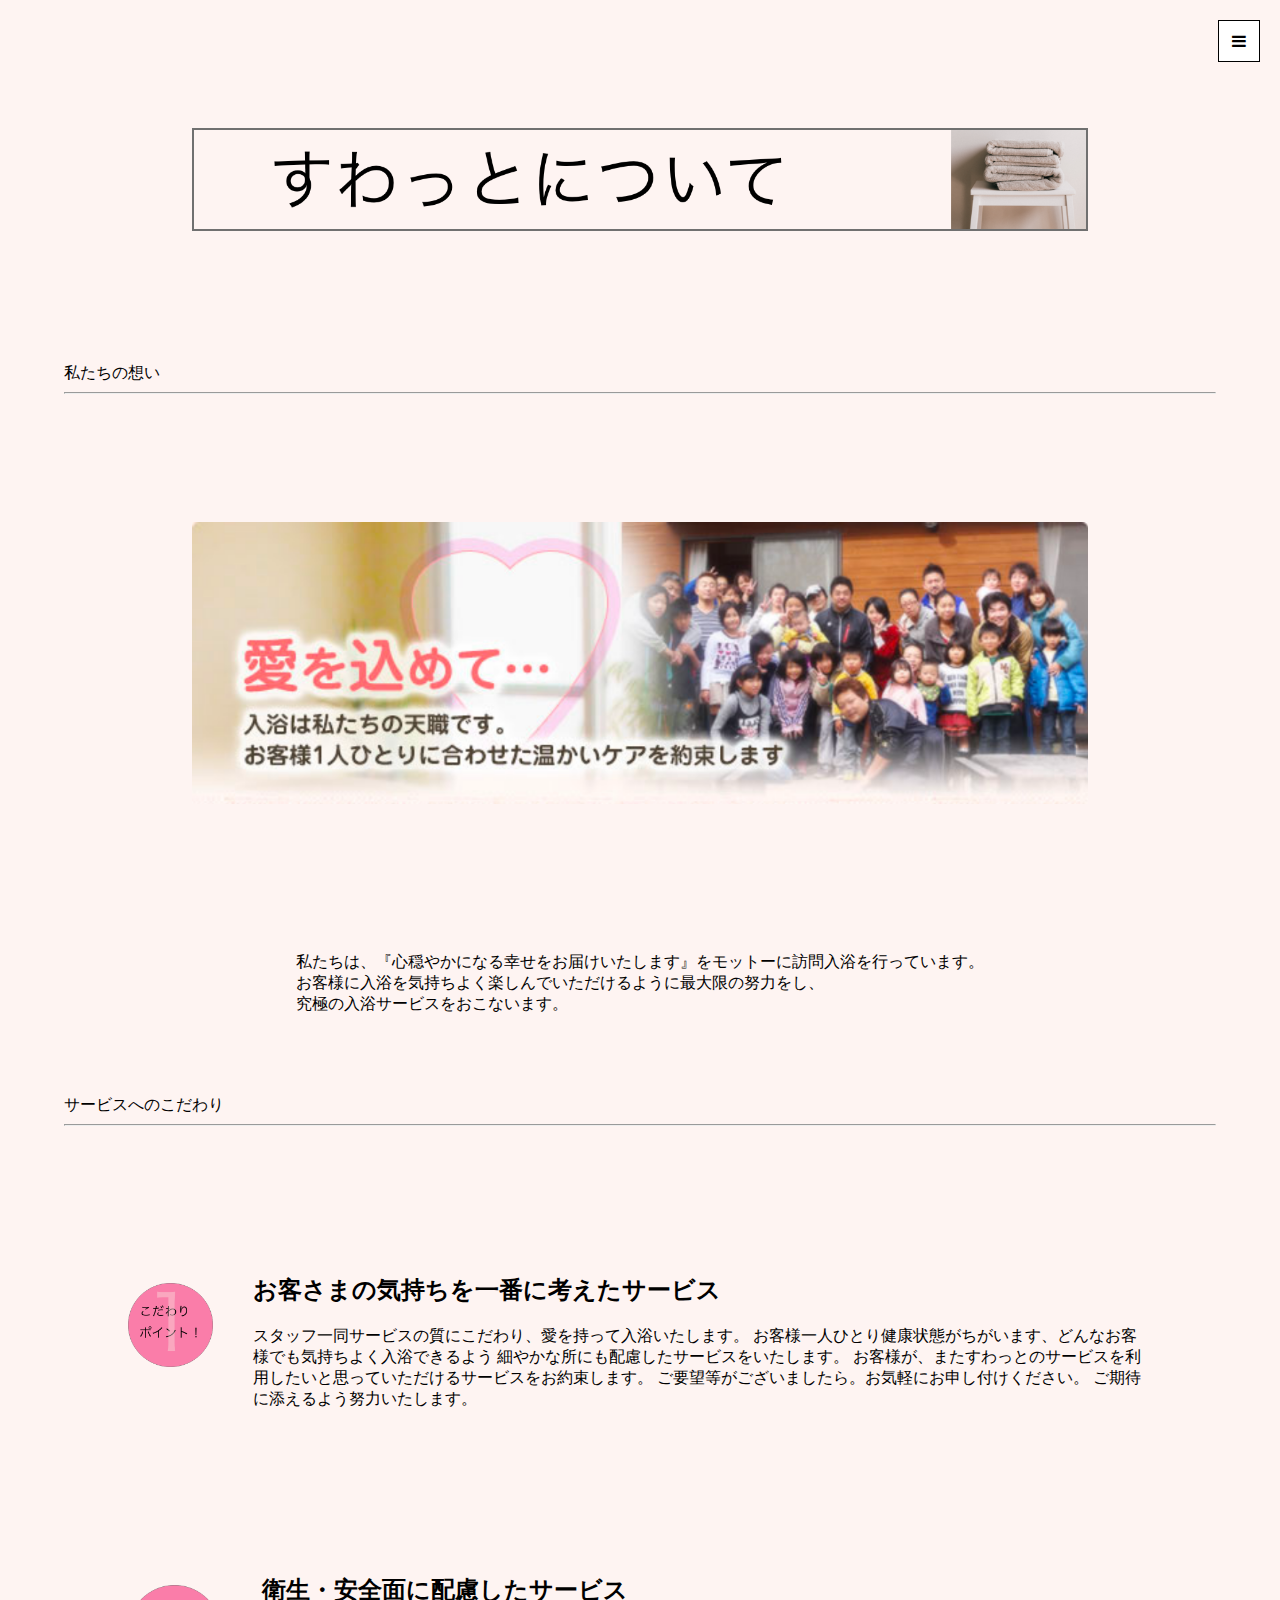
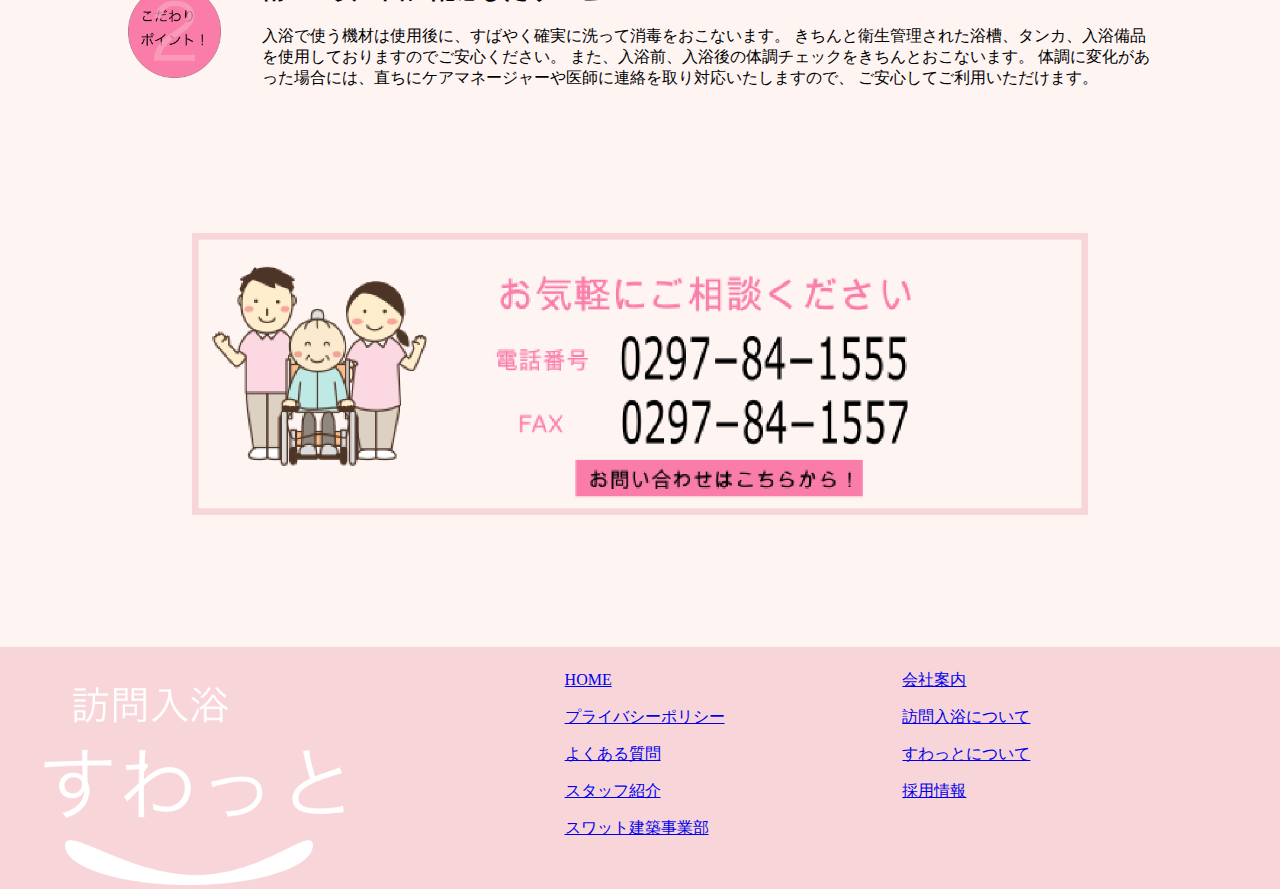
==== about_swat.html @ d0254541 "kansei" ====
<!DOCTYPE html>
<html>

<head>
    <title>swat</title>
    <meta charset="utf-8">
    <link rel=" stylesheet" type="text/css" href="cji/about_swat.css">
    <meta name="viewport" content="width=device-width">
    <link rel="stylesheet" href="https://stackpath.bootstrapcdn.com/font-awesome/4.7.0/css/font-awesome.min.css">
</head>

<body>
    <header class="header">
        <!--ハンバーガー-->
        <div class="menu-btn">
            <i class="fa fa-bars" aria-hidden="true"></i>
        </div>
        <div class="menu">
            <div class="menu__item"><a href="index.html">HOME</a></div>
            <div class="menu__item"><a href="company_brochure.html">会社案内</a></div>
            <div class="menu__item"><a href="contact.html">お問い合わせ</a></div>
            <div class="menu__item"><a href="explanation.html">訪問入浴について</a></div>
            <div class="menu__item"><a href="question.html">よくある質問</a></div>
            <div class="menu__item"><a href="about_swat.html">すわっとについて</a></div>
            <div class="menu__item"><a href="introduct.html">スタッフ紹介</a></div>
            <div class="menu__item"><a href="employ.html">採用情報</a></div>
            <div class="menu__item"><a href="architecture.html">スワット建築事業部</a></div>
        </div>
        <script src="https://code.jquery.com/jquery-3.4.1.js"
            integrity="sha256-WpOohJOqMqqyKL9FccASB9O0KwACQJpFTUBLTYOVvVU=" crossorigin="anonymous"></script>
        <!--ハンバーガー-->
    </header>
    <main>
        <div class="title_banner">
            <img src="cji/img/about-title-banner.png">
        </div>
        <div class="title">
            私たちの想い
            <hr>
        </div>
        <div class="banner_about">
            <img src="cji/img/about-banner.png">
        </div>
        <div class="first_exp">
            <p class="first_cent">
                私たちは、『心穏やかになる幸せをお届けいたします』をモットーに訪問入浴を行っています。<br>
                お客様に入浴を気持ちよく楽しんでいただけるように最大限の努力をし、<br>
                究極の入浴サービスをおこないます。
            </p>
        </div>
        <div class="title">
            サービスへのこだわり
            <hr>
        </div>
        <div class="comm">
            <div class="comm_img">
                <img src="cji/img/comm-1.png">
            </div>
            <div class="comm_cent">
                <h2>お客さまの気持ちを一番に考えたサービス</h2>
                <p>スタッフ一同サービスの質にこだわり、愛を持って入浴いたします。
                    お客様一人ひとり健康状態がちがいます、どんなお客様でも気持ちよく入浴できるよう
                    細やかな所にも配慮したサービスをいたします。
                    お客様が、またすわっとのサービスを利用したいと思っていただけるサービスをお約束します。
                    ご要望等がございましたら。お気軽にお申し付けください。
                    ご期待に添えるよう努力いたします。
                </p>
            </div>
        </div>
        <div class="comm">
            <div class="comm_img">
                <img src="cji/img/comm-2.png">
            </div>
            <div class="comm_cent">
                <h2>衛生・安全面に配慮したサービス</h2>
                <p>入浴で使う機材は使用後に、すばやく確実に洗って消毒をおこないます。
                    きちんと衛生管理された浴槽、タンカ、入浴備品を使用しておりますのでご安心ください。
                    また、入浴前、入浴後の体調チェックをきちんとおこないます。
                    体調に変化があった場合には、直ちにケアマネージャーや医師に連絡を取り対応いたしますので、
                    ご安心してご利用いただけます。
                </p>
            </div>
        </div>
        <div class="foot_banner">
            <img src="cji/img/banner_main.png">
        </div>
    </main>
    <footer class="footer">
        <div class="foot_logo">
            <img src="cji/img/logo.png">
        </div>
        <div class="foot_list">
            <ul>
                <li><a href="index.html">HOME</a></li>
                <li><a href="company_brochure.html">会社案内</a></li>
                <li><a href="privacy.html">プライバシーポリシー</a></li>
                <li><a href="explanation.html">訪問入浴について</a></li>
                <li><a href="question.html">よくある質問</a></li>
                <li><a href="about_swat.html">すわっとについて</a></li>
                <li><a href="introduct.html">スタッフ紹介</a></li>
                <li><a href="employ.html">採用情報</a></li>
                <li><a href="architecture.html">スワット建築事業部</a></li>
            </ul>
        </div>
    </footer>
    <script type="text/javascript" src="cji/hambger.js"></script>
</body>

</html>
---- cji/about_swat.css ----
/*ハンバーガー*/
.menu-btn{
  position: fixed;
  top: 20px;
  right: 20px;
  z-index: 2;
  width: 40px;
  height: 40px;
  display: flex;
  justify-content: center;
  align-items: center;
  border: solid 1px black;
  background:white;
  color: black;
}

/*----------------------------
* メニュー本体
*----------------------------*/
.menu{
  position: fixed;
  top: 0;
  right: 0;
  z-index: 1;
  width: 100vw;
  height: 100vh;
  display: flex;
  flex-direction: column;
  align-items: center;
  justify-content: center;
  background: #FEF4F2;
}
.menu__item{
  width: 100%;
  height: auto;
  padding: .5em 1em;
  text-align: center;
  color: black;
  box-sizing: border-box;
}

/*----------------------------
* アニメーション部分
*----------------------------*/

/* アニメーション前のメニューの状態 */
.menu{
  transform: translateX(100vw);
  transition: all .3s linear;
}
/* アニメーション後のメニューの状態 */
.menu.is-active{
  transform: translateX(0);
}
/*ハンバーガー*/

body{
    margin:0 ;
    padding:0;
    background-color: #FEF4F2;
}
.title_banner{
    text-align: center;
    margin: 10% 0;
}

.title_banner img{
    width: 70%;
}

.title{
    margin: 5%;
}

.banner_about{
    text-align: center;
    margin: 10% 0;
}

.banner_about img{
    width: 70%;
}

.first_exp{
    margin: 5% 10%;
    text-align: center;
    display: block;
}

.first_cent{
    text-align: left;
    display: inline-block;
}

.comm{
    display: flex;
    margin: 10% 10%;
}

.comm_cent{
    margin-left: 3%;
}

.comm_img img{
    width: 90%;
    margin-top: 30%;
}

.foot_banner{
    text-align: center;
    margin: 10% 0;
}

.foot_banner img{
    width: 70%;
}

/*フッター*/
.footer{
    background-color: #F8D5D8;
    display: flex;
    margin: 0;
    padding: 0;
}

.foot_logo{
    padding: 3% 3% 0 3%;
    text-align: center;
}

.foot_logo img{
    width: 70%;
}

.foot_logo img{
    width: 25vw;
}

.foot_list ul{
    padding: 0;
    margin-left: 10%;
}

.foot_list li{
    display: inline-block;
    width: 32%;
    margin: 1% 0;
    list-style-type: none;
    margin-left: 10%;
}

/*フッターレスポンシブル*/
@media screen and (max-width: 768px){
    .footer{
        background-color: #F8D5D8;
        display: block;
    }
    .foot_logo{
        padding: 5% 0 0 0;
        text-align: center;
    }

    .foot_list ul{
        margin: 0;
        text-align: center;
    }

    .foot_list li{
        display: block;
        width: 100%;
        padding: 3% 0;
        margin-left: 0;
    }
}

@media screen and (max-width: 768px){
    .title_banner{
        margin-top: 20%;
    }
    .comm{
        display: block;
    }

    .comm_img{
        text-align: center;
    }
}
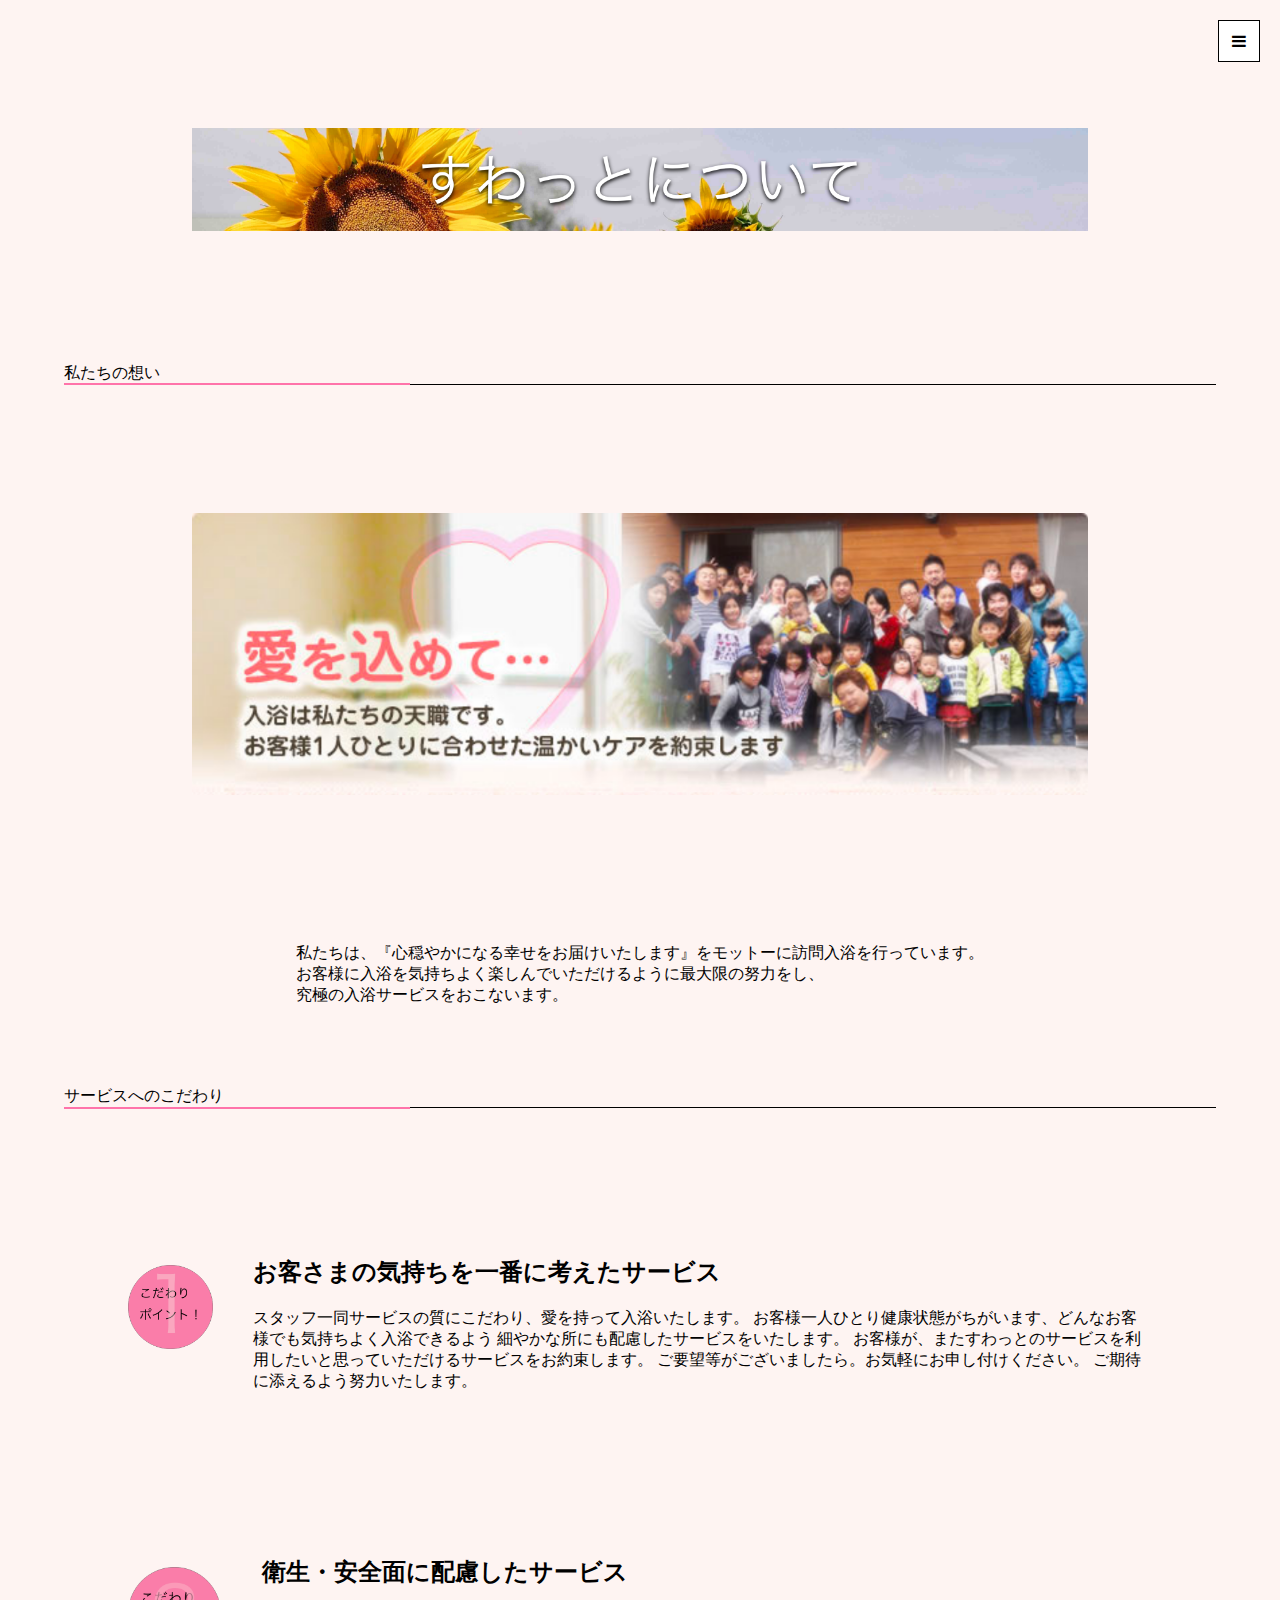
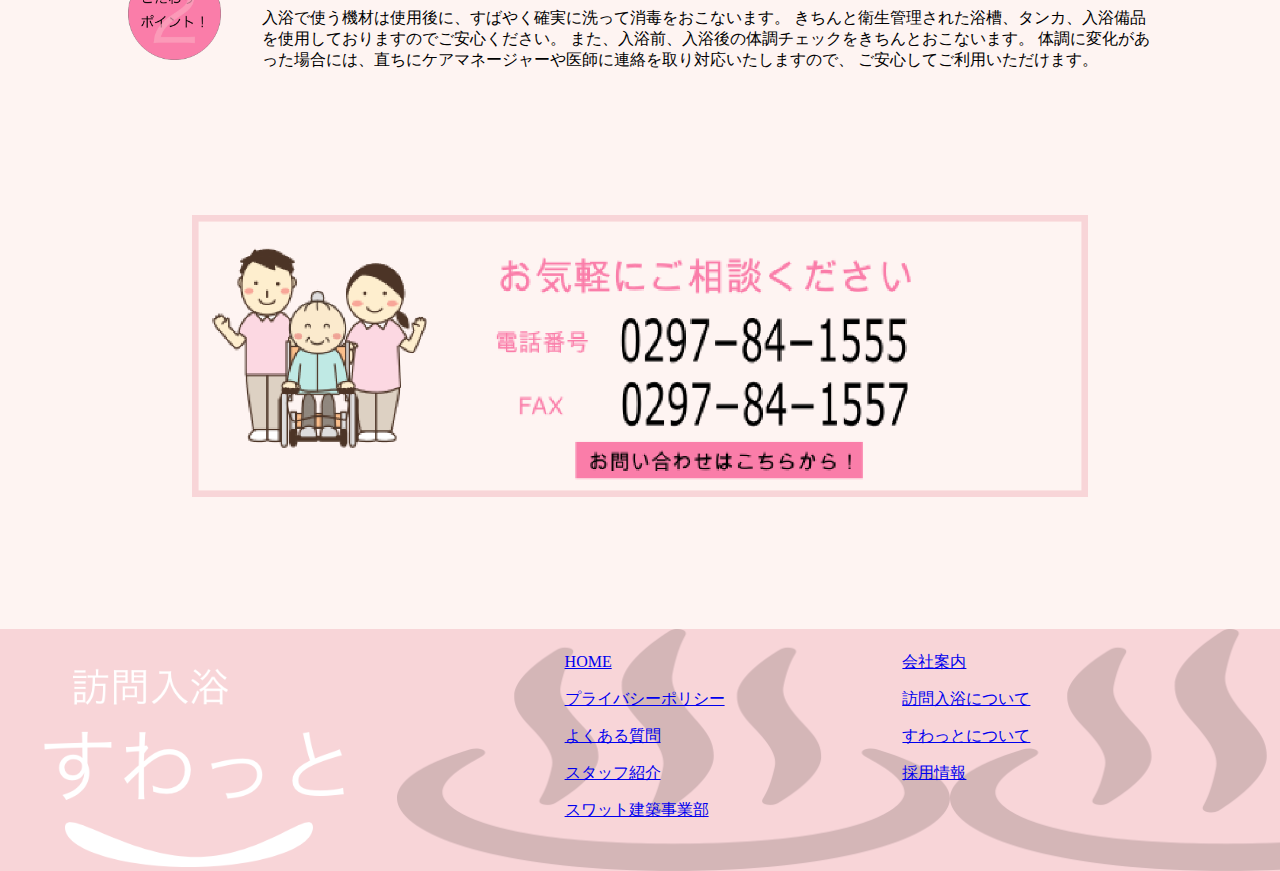
==== commit e4e51c64: "perfect" ====
--- a/about_swat.html
+++ b/about_swat.html
@@ -36,7 +36,7 @@
         </div>
         <div class="title">
             私たちの想い
-            <hr>
+            <div class="line"></div>
         </div>
         <div class="banner_about">
             <img src="cji/img/about-banner.png">
@@ -50,7 +50,7 @@
         </div>
         <div class="title">
             サービスへのこだわり
-            <hr>
+            <div class="line"></div>
         </div>
         <div class="comm">
             <div class="comm_img">
@@ -82,7 +82,7 @@
             </div>
         </div>
         <div class="foot_banner">
-            <img src="cji/img/banner_main.png">
+            <a href="contact.html"><img src="cji/img/banner_main.png"></a>
         </div>
     </main>
     <footer class="footer">
--- a/cji/about_swat.css
+++ b/cji/about_swat.css
@@ -72,6 +72,23 @@
     margin: 5%;
 }
 
+.line{
+    border-top: solid 1px black;
+    position: relative;
+}
+
+.line::after{
+    content: "";
+    display: block;
+    line-height: 0;
+    overflow: hidden;
+    position: absolute;
+    left: 0;
+    bottom: -0.5px;
+    width: 30%;
+    border-top: 2px solid #FF73AA;
+}
+
 .banner_about{
     text-align: center;
     margin: 10% 0;
@@ -132,6 +149,11 @@
     width: 70%;
 }
 
+.foot_list{
+    background-image: url("img/foot-background.png");
+    background-size: contain;
+}
+
 .foot_logo img{
     width: 25vw;
 }
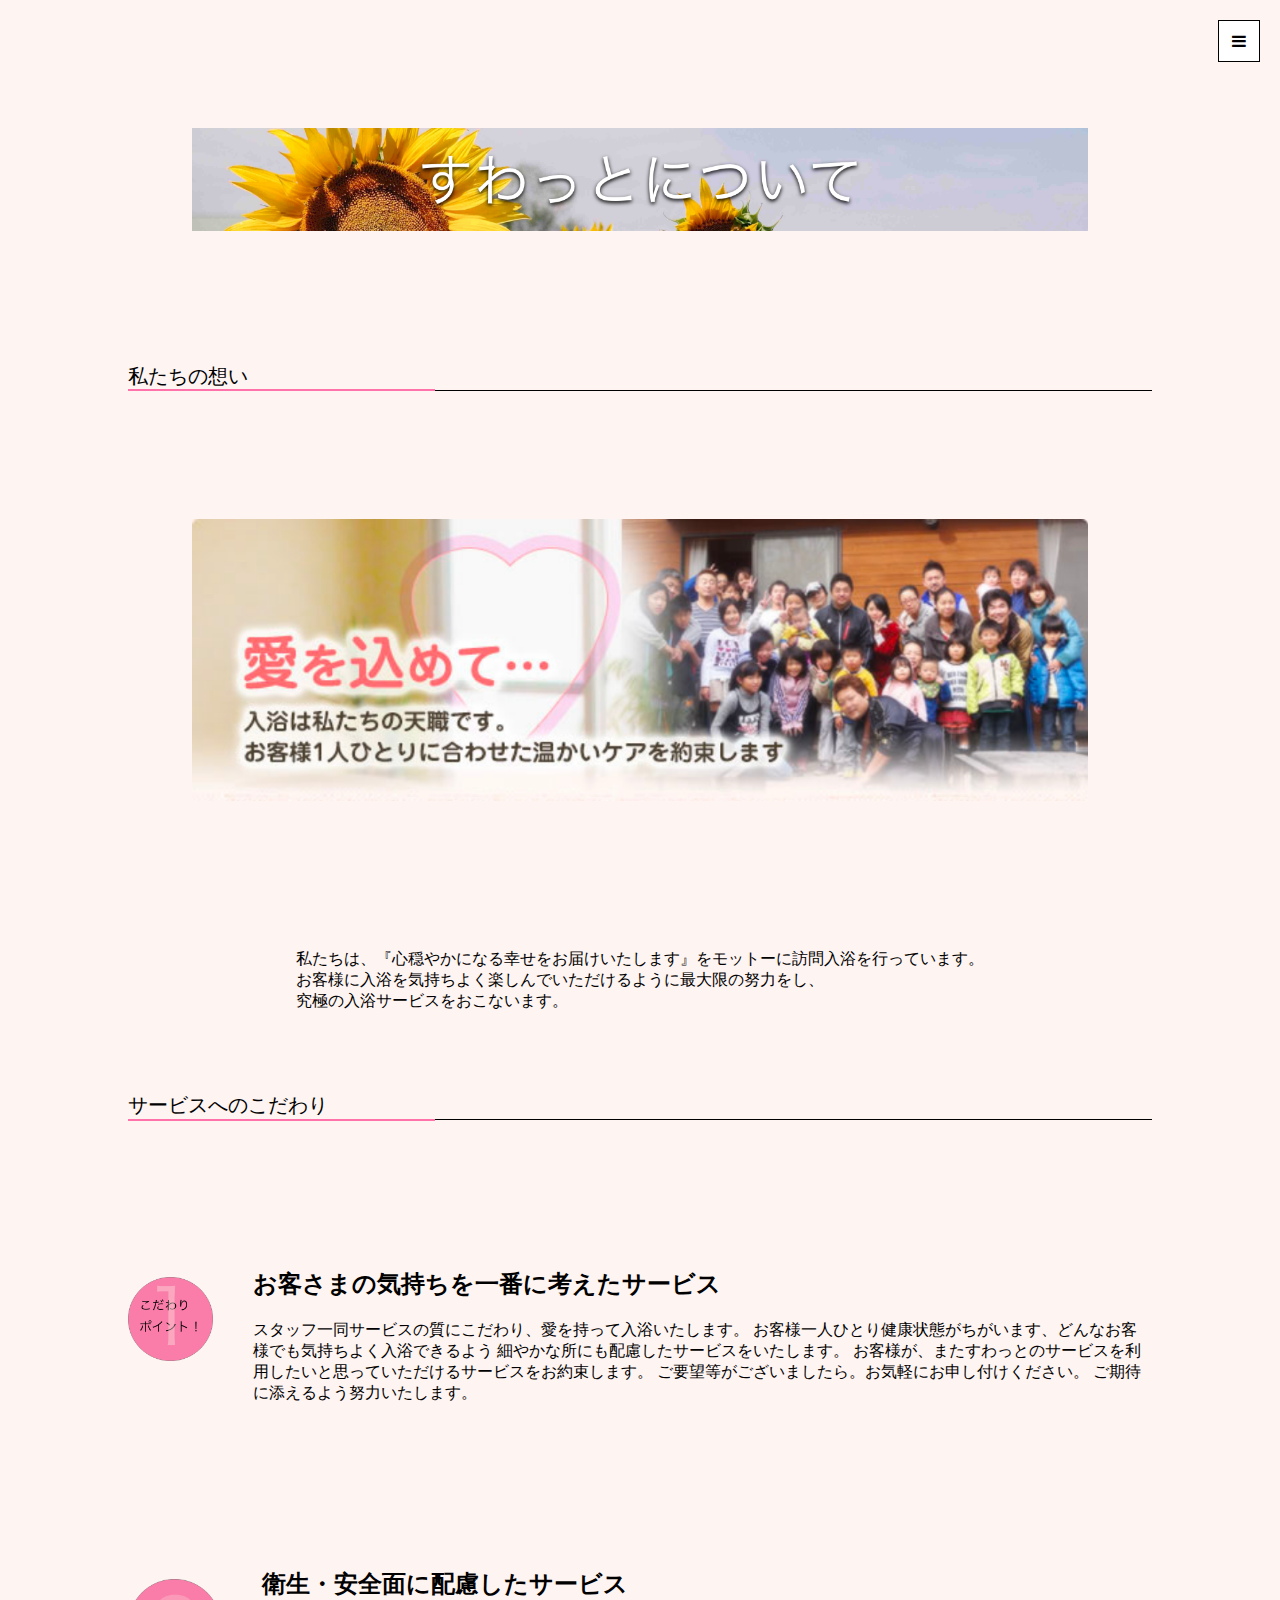
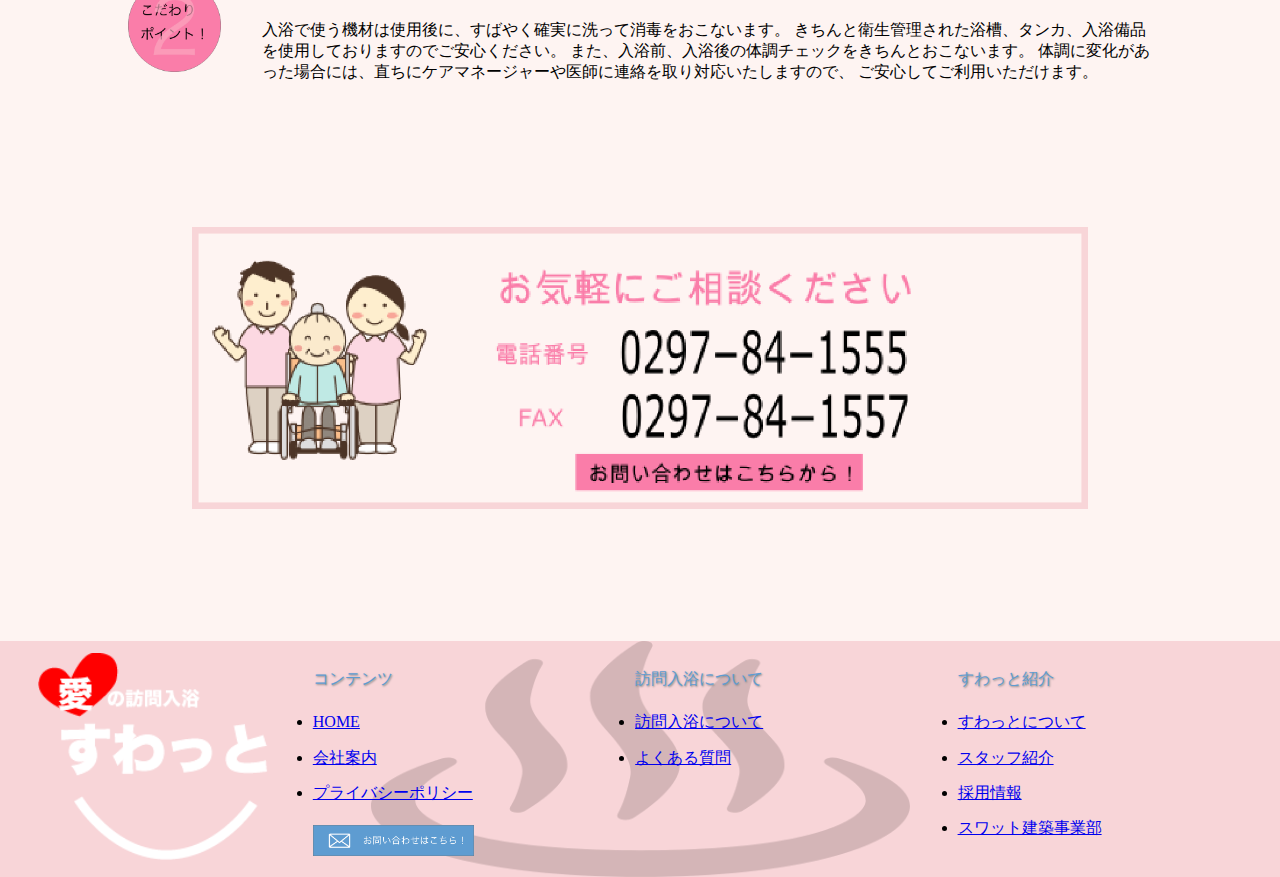
==== commit ac03adca: "a" ====
--- a/about_swat.html
+++ b/about_swat.html
@@ -91,17 +91,32 @@
         </div>
         <div class="foot_list">
             <ul>
+                <p>コンテンツ</p>
                 <li><a href="index.html">HOME</a></li>
                 <li><a href="company_brochure.html">会社案内</a></li>
                 <li><a href="privacy.html">プライバシーポリシー</a></li>
+            </ul>
+            <a href="contact.html"><img src="cji/img/contact-banner.png"></a>
+        </div>
+        <div class="foot_list">
+            <ul>
+                <p>訪問入浴について</p>
                 <li><a href="explanation.html">訪問入浴について</a></li>
                 <li><a href="question.html">よくある質問</a></li>
+            </ul>
+        </div>
+        <div class="foot_list">
+            <ul>
+                <p>すわっと紹介</p>
                 <li><a href="about_swat.html">すわっとについて</a></li>
                 <li><a href="introduct.html">スタッフ紹介</a></li>
                 <li><a href="employ.html">採用情報</a></li>
                 <li><a href="architecture.html">スワット建築事業部</a></li>
             </ul>
         </div>
+        <div class="res_foot_contact">
+            <a href="contact.html"><img src="cji/img/contact-banner.png"></a>
+        </div>
     </footer>
     <script type="text/javascript" src="cji/hambger.js"></script>
 </body>
--- a/cji/about_swat.css
+++ b/cji/about_swat.css
@@ -58,6 +58,7 @@
     margin:0 ;
     padding:0;
     background-color: #FEF4F2;
+    font-family: "筑紫A丸ゴシック";
 }
 .title_banner{
     text-align: center;
@@ -69,7 +70,8 @@
 }
 
 .title{
-    margin: 5%;
+    font-size: 20px;
+    margin: 2% 10%;
 }
 
 .line{
@@ -135,40 +137,46 @@
 /*フッター*/
 .footer{
     background-color: #F8D5D8;
-    display: flex;
-    margin: 0;
-    padding: 0;
-}
-
-.foot_logo{
-    padding: 3% 3% 0 3%;
-    text-align: center;
-}
-
-.foot_logo img{
-    width: 70%;
-}
-
-.foot_list{
     background-image: url("img/foot-background.png");
     background-size: contain;
-}
-
-.foot_logo img{
-    width: 25vw;
+    background-position: center;
+    background-repeat: no-repeat;
+    display: flex;
+    justify-content: center;
+    padding: 1% 0;
+}
+
+.foot_logo{
+    margin: 0 3%;
+    text-align: center;
+}
+
+.foot_list img{
+    width: 50%;
+}
+
+.foot_list{
+    width: 100vw;
+    
+}
+
+.foot_list p{
+    color: #5E9CD1;
+    text-shadow: 1px 1px 2px gray;
 }
 
 .foot_list ul{
     padding: 0;
-    margin-left: 10%;
 }
 
 .foot_list li{
-    display: inline-block;
-    width: 32%;
+    line-height: 200%;
+    display: list-item;
     margin: 1% 0;
-    list-style-type: none;
-    margin-left: 10%;
+}
+
+.res_foot_contact{
+    display: none;
 }
 
 /*フッターレスポンシブル*/
@@ -176,6 +184,7 @@
     .footer{
         background-color: #F8D5D8;
         display: block;
+        background-image: none;
     }
     .foot_logo{
         padding: 5% 0 0 0;
@@ -183,8 +192,8 @@
     }
 
     .foot_list ul{
+        text-align: center;
         margin: 0;
-        text-align: center;
     }
 
     .foot_list li{
@@ -193,7 +202,22 @@
         padding: 3% 0;
         margin-left: 0;
     }
-}
+    
+    .foot_list img{
+        display: none;
+    }
+
+    .res_foot_contact img{
+        width: 60%;
+    }
+    
+    .res_foot_contact{
+        display: block;
+        text-align: center;
+        padding-bottom: 30px;
+    }
+}
+
 
 @media screen and (max-width: 768px){
     .title_banner{
